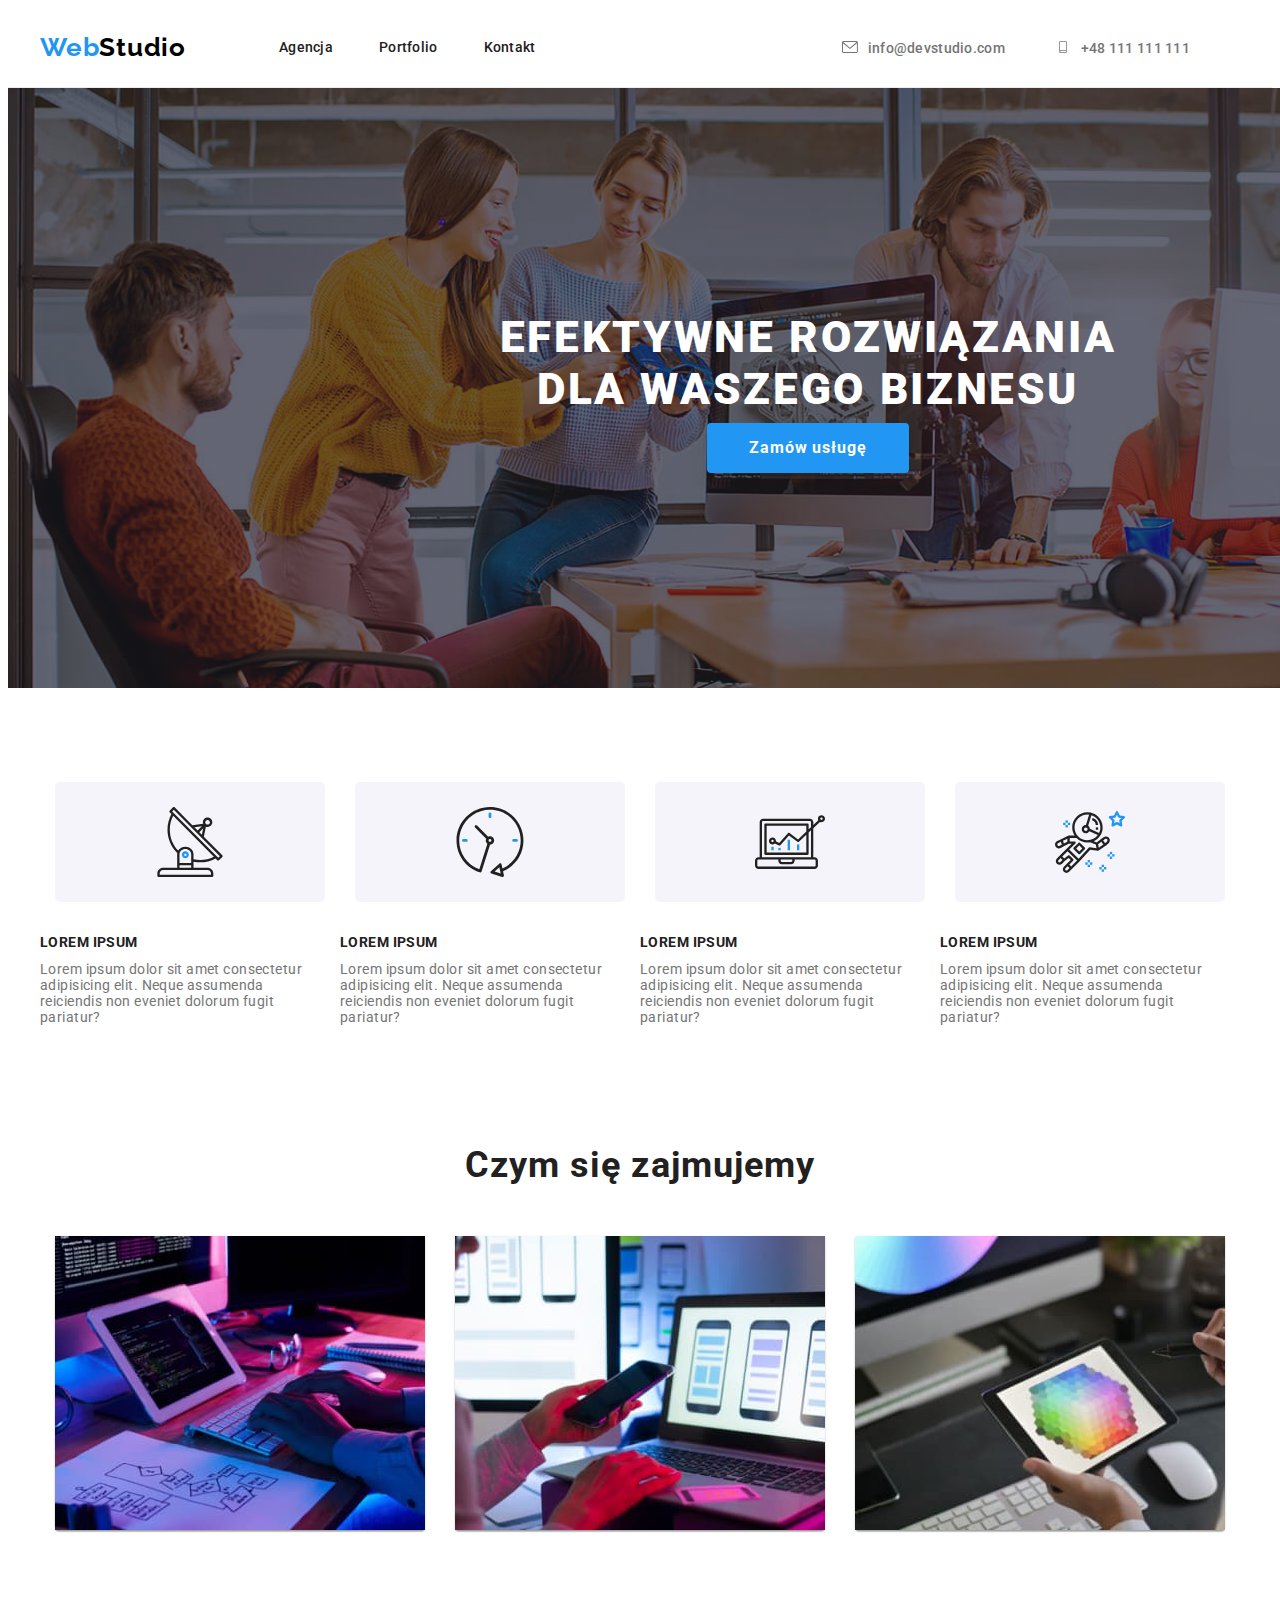
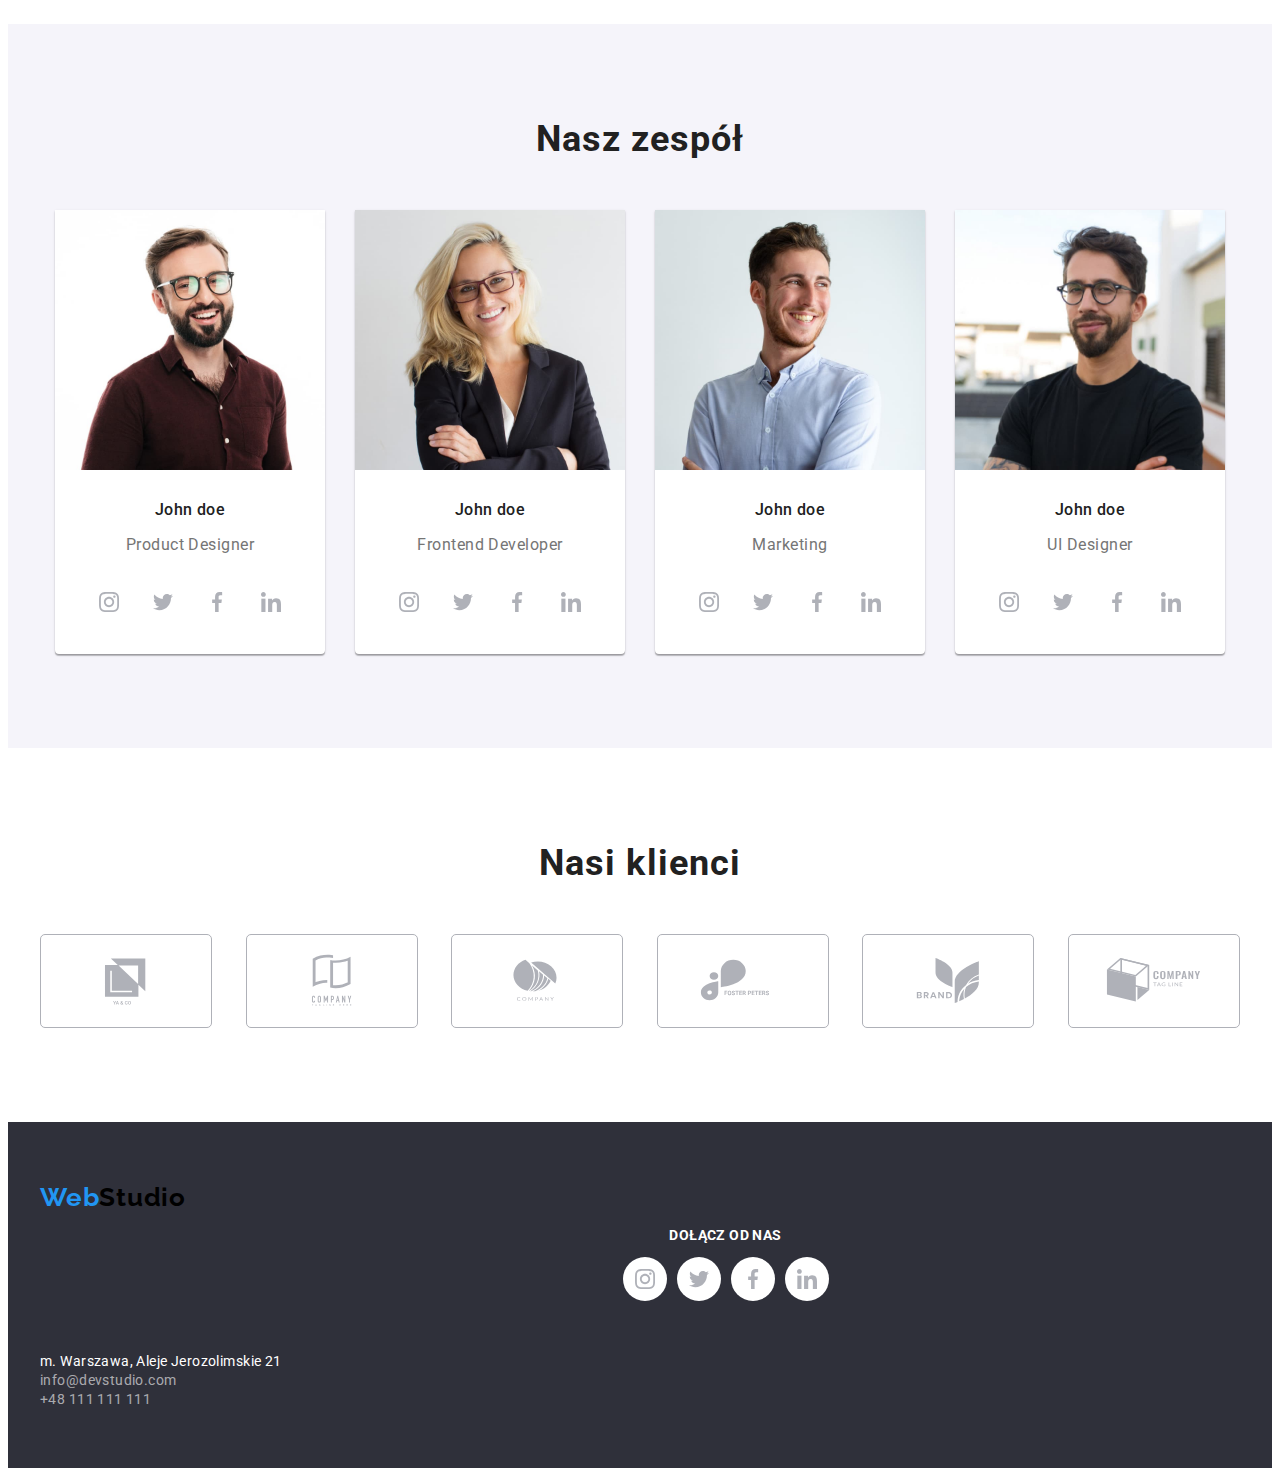
==== index.html @ 478c121c "Initial commit" ====
<!DOCTYPE html>
<html lang="en">

<head>
    
    <meta charset="UTF-8">
    <meta http-equiv="X-UA-Compatible" content="IE=edge">
    <meta name="viewport" content="width=device-width, initial-scale=1.0">
    <link rel="stylesheet" href="https://cdnjs.cloudflare.com/ajax/libs/modern-normalize/1.0.0/modern-normalize.min.css"
    integrity="sha512-ISS7cAi1PEhQ8jnbJpJZMd29NlhNj4AWYyLOSp2CE/CsHxTCu+r+t0D2yoJudVrd0/8fTVPUVDzY5Tvli75u/g=="
    crossorigin="anonymous">
    <link rel="stylesheet" href="css/styles.css">
    <link rel="preconnect" href="https://fonts.gstatic.com">
    <link href="https://fonts.googleapis.com/css2?family=Roboto:wght@400;500;700;900&display=swap" rel="stylesheet">
    <link rel="preconnect" href="https://fonts.gstatic.com">
    <link href="https://fonts.googleapis.com/css2?family=Raleway:wght@700&display=swap" rel="stylesheet">
    


    <!--  ===TEST FONTS (:root)=== <link rel="preconnect" href="https://fonts.gstatic.com">
    <link href="https://fonts.googleapis.com/css2?family=Dancing+Script:wght@700&display=swap" rel="stylesheet"> -->


    <title>WebStudio/Agencja/Main</title>
</head>

<body>

<!-- HERO -->
    <header class="header">
    <div class="container">
        <div class="navigation-logo">
        <a class="logo" href="index.html"><span class="web-item">Web</span><span class="studio-item">Studio</span></a>
</div>

        <nav class="first-navigation">
            <ul class="navigation">
                <li class="navigation-list"><a class="sub-navigation" href="index.html">Agencja</a></li>
                <li class="navigation-list"><a class="sub-navigation" href="portfolio.html">Portfolio</a></li>
                <li class="navigation-list"><a class="sub-navigation" href="#">Kontakt</a></li>
            </ul>
        
        </nav>
<div class="contacts">
       
<!-- $$$$$$$$$$$$$$$$$$$$$$$$$$$$$$$$$$$$$$$$$$$$$$$$$$$$$$$$$$$$$%%%%%%%%%%%%%%%%%%%%%%%%%%%%%%%%%%%%%%%%%%%%%%%%% -->

<ul class="item-list">
    <li class="icon-list">

            <a class="contacts-icon" href="#">
                <svg class="icon-item">
                    <use href="/images/icons.svg#icon-envelope"></use>
                </svg>
            </a>
    </li>
    <li>

            <a class="contacts-item" href="mailto:info@devstudio.com">info@devstudio.com</a>
    </li>
    <li>
            <a class="contacts-icon" href="#">
                <svg class="icon-item">
                    <use href="/images/icons.svg#icon-smartphone"></use>
                </svg>
            </a>
    </li>
    <li>
            <a class="contacts-item" href="tel:+48111111111">+48 111 111 111</a>
            
    </li>
</ul>
        
    <!-- $$$$$$$$$$$$$$$$$$$$$$$$$$$$$$$$$$$$$$$$$$$$$$$$$$$$$$$$$$$$$%%%%%%%%%%%%%%%%%%%%%%%%%%%%%%%%%%%%%%%%%%%% -->
    </div>

    </header>

    <main>

        <!-- NAGŁÓWEK -->
        <section class="big-title section">
            <div class="container">
                <div class="position-big-title">
                <h1 class="main-title">EFEKTYWNE ROZWIĄZANIA DLA WASZEGO BIZNESU</h1>
            
        <div class="btn-modal">            
            <button class="btn" type="button">Zamów usługę</button>
            </div>
            </div>
</div>
            

        </section>
<!-- 4x OPIS -->

        <section class="images-four-times section">
            <div class="container">
                <div class="images-four-times-astronomy">
                    <ul class="item-list">
                        <li class="lorem-item list">
                            <a class="lorem-image" href="#">
                                <svg class="loremimg">
                                    <use href="/images/icons.svg#icon-antenna-1"></use>
                                </svg>
                            </a>
                        </li>

                        <li class="lorem-item list">
                            <a class="lorem-image" href="#">
                                <svg class="loremimg">
                                    <use href="/images/icons.svg#icon-clock-1"></use>
                                </svg>
                            </a>
                        </li>

                        <li class="lorem-item list">
                            <a class="lorem-image" href="#">
                                <svg class="loremimg">
                                    <use href="/images/icons.svg#icon-diagram-1"></use>
                                </svg>
                            </a>
                        </li>

                        <li class="lorem-item list">
                            <a class="lorem-image" href="#">
                                <svg class="loremimg">
                                    <use href="/images/icons.svg#icon-astronaut-1"></use>
                                </svg>
                            </a>
                        </li>
                    </ul>
                </div>
            </div>
        </section>




        
        <section class="description-four-times section">
            <div class="container">
            <div class="description">
                <ul class="description-list">
                    <li class="title-list"><b class="title-text">LOREM IPSUM</b>
                        <p class="text">Lorem ipsum dolor sit amet consectetur adipisicing elit. Neque assumenda reiciendis non eveniet dolorum fugit pariatur?</p>
                    </li>
                    <li class="title-list"><b class="title-text">LOREM IPSUM</b>
                        <p class="text">Lorem ipsum dolor sit amet consectetur adipisicing elit. Neque assumenda reiciendis non eveniet dolorum fugit pariatur?</p>
                    </li>
                    <li class="title-list"><b class="title-text">LOREM IPSUM</b>
                        <p class="text">Lorem ipsum dolor sit amet consectetur adipisicing elit. Neque assumenda reiciendis non eveniet dolorum fugit
                            pariatur?</p>
                    </li>
                    <li class="title-list"><b class="title-text">LOREM IPSUM</b>
                        <p class="text">Lorem ipsum dolor sit amet consectetur adipisicing elit. Neque assumenda reiciendis non eveniet dolorum fugit
                            pariatur?</p>
                    </li>
                </ul>
            </div>
            </div>
        </section>

        <!-- CZYM SIĘ ZAJMUJEMY -->
        <section class="what-we-do section">
            <div class="container">
            <div class="what-we-do-second">
            <h2 class="second-title"><span class="big-first-letter">czym </span>się zajmujemy</h2>
                
                <ul class="item-list">
                    <li class="image-list list"><img src="images/do/planning.jpg" alt="pisze kod na klawiaturze" width="370" height="294"></li>
                    <li class="image-list list"><img src="images/do/mobility.jpg" alt="tworzenie aplikacji mobilnych" width="370" height="294"></li>
                    <li class="image-list list"><img src="images/do/details.jpg" alt="tworzenie kolorowych projektów" width="370" height="294"></li>
                </ul>
            </div>
            </div>
        </section>

        <!-- ZESPÓŁ -->
        <section class="team section">
            <div class="container">
                <div class="employee">
            <h2 class="second-title"><span class="big-first-letter">nasz </span>zespół</h2>
            
                <ul class="item-list">
                    <li class="image-list list">
                        <img class="image" src="images/team/employee1.jpg" alt="John Doe" width="270" height="260">
                            <h3 class="third-title">John doe</h3>
                            <p class="worker">Product Designer</p>


<!-- $$$$$$$$$$$$$$$$$$$$$$$$$$$$$$$$$$$$$$$$$$$$$$$$$$$$$$$$$$$$$$$$$$$$$$$$$$$$$$$$$$$$$$$$$$$$$$$$$$$$$$$$$$$$$$$$$$$$$$$$$$$$$$$$$$$$$$$$ -->
<ul class="item-list social-padding-bottom">
    <li class="social-list list">

<a class="social-image" href="#">
    <svg class="socialimg">
        <use href="/images/social.svg#icon-instagram-2"></use>
    </svg>
</a>
</li>
<li class="social-list list">
<a class="social-image" href="#">
    <svg class="socialimg">
        <use href="/images/social.svg#icon-twitter-1"></use>
    </svg>
</a>
</li>
<li class="social-list list">
<a class="social-image" href="#">
    <svg class="socialimg">
        <use href="/images/social.svg#icon-facebook-1"></use>
    </svg>
</a>
</li>
<li class="social-list list">
<a class="social-image" href="#">
    <svg class="socialimg">
        <use href="/images/social.svg#icon-linkedin-1"></use>
    </svg>
</a>
</li>
</ul>




                    </li>
                    <li class="image-list list">
                        <img class="image" src="images/team/employee2.jpg" alt="John Doe" width="270" height="260">
                            <h3 class="third-title">John doe</h3>
                            <p class="worker">Frontend Developer</p>
                            <ul class="item-list social-padding-bottom">
                                <li class="social-list list">
                            
                                    <a class="social-image" href="#">
                                        <svg class="socialimg">
                                            <use href="/images/social.svg#icon-instagram-2"></use>
                                        </svg>
                                    </a>
                                </li>
                                <li class="social-list list">
                                    <a class="social-image" href="#">
                                        <svg class="socialimg">
                                            <use href="/images/social.svg#icon-twitter-1"></use>
                                        </svg>
                                    </a>
                                </li>
                                <li class="social-list list">
                                    <a class="social-image" href="#">
                                        <svg class="socialimg">
                                            <use href="/images/social.svg#icon-facebook-1"></use>
                                        </svg>
                                    </a>
                                </li>
                                <li class="social-list list">
                                    <a class="social-image" href="#">
                                        <svg class="socialimg">
                                            <use href="/images/social.svg#icon-linkedin-1"></use>
                                        </svg>
                                    </a>
                                </li>
                            </ul>
                    </li>
                    <li class="image-list list">
                        <img class="image" src="images/team/employee3.jpg" alt="John Doe" width="270" height="260">
                            <h3 class="third-title">John doe</h3>
                            <p class="worker">Marketing</p>
                            <ul class="item-list social-padding-bottom">
                                <li class="social-list list">
                            
                                    <a class="social-image" href="#">
                                        <svg class="socialimg">
                                            <use href="/images/social.svg#icon-instagram-2"></use>
                                        </svg>
                                    </a>
                                </li>
                                <li class="social-list list">
                                    <a class="social-image" href="#">
                                        <svg class="socialimg">
                                            <use href="/images/social.svg#icon-twitter-1"></use>
                                        </svg>
                                    </a>
                                </li>
                                <li class="social-list list">
                                    <a class="social-image" href="#">
                                        <svg class="socialimg">
                                            <use href="/images/social.svg#icon-facebook-1"></use>
                                        </svg>
                                    </a>
                                </li>
                                <li class="social-list list">
                                    <a class="social-image" href="#">
                                        <svg class="socialimg">
                                            <use href="/images/social.svg#icon-linkedin-1"></use>
                                        </svg>
                                    </a>
                                </li>
                            </ul>
                    </li>
                    <li class="image-list list">
                        <img class="image" src="images/team/employee4.jpg" alt="John Doe" width="270" height="260">
                            <h3 class="third-title">John doe</h3>
                            <p class="worker">UI Designer</p>
                            <ul class="item-list social-padding-bottom">
                                <li class="social-list list">
                            
                                    <a class="social-image" href="#">
                                        <svg class="socialimg">
                                            <use href="/images/social.svg#icon-instagram-2"></use>
                                        </svg>
                                    </a>
                                </li>
                                <li class="social-list list">
                                    <a class="social-image" href="#">
                                        <svg class="socialimg">
                                            <use href="/images/social.svg#icon-twitter-1"></use>
                                        </svg>
                                    </a>
                                </li>
                                <li class="social-list list">
                                    <a class="social-image" href="#">
                                        <svg class="socialimg">
                                            <use href="/images/social.svg#icon-facebook-1"></use>
                                        </svg>
                                    </a>
                                </li>
                                <li class="social-list list">
                                    <a class="social-image" href="#">
                                        <svg class="socialimg">
                                            <use href="/images/social.svg#icon-linkedin-1"></use>
                                        </svg>
                                    </a>
                                </li>
                            </ul>
                    </li>
                </ul>
            </div>
            </div>
        </section>

        <!-- NASI KLIENCI -->
<section class="customer section">
    <div class="container">
                <h2 class="second-title"><span class="big-first-letter">nasi </span>klienci</h2>

                    <ul class="customer-list">

                        <li class="customer-item list">
                            <a class="customer-image" href="#">
                                <svg class="logo-icon">
                                    <use href="/images/icons.svg#icon-Logo"></use>
                                </svg>
                            </a>
            </li>

            <li class="customer-item list">
                <a class="customer-image" href="#">
                    <svg class="logo-icon">
                        <use href="/images/icons.svg#icon-Logo-1"></use>
                    </svg>
                </a>
            </li>

            <li class="customer-item list">
                <a class="customer-image" href="#">
                    <svg class="logo-icon">
                        <use href="/images/icons.svg#icon-Logo-2"></use>
                    </svg>
                </a>
            </li>

            <li class="customer-item list">
                <a class="customer-image" href="#">
                    <svg class="logo-icon">
                        <use href="/images/icons.svg#icon-Logo-3"></use>
                    </svg>
                </a>
            </li>

            <li class="customer-item list">
                <a class="customer-image" href="#">
                    <svg class="logo-icon">
                        <use href="/images/icons.svg#icon-Logo-4"></use>
                    </svg>
                </a>
            </li>

            <li class="customer-item list">
                <a class="customer-image" href="#">
                    <svg class="logo-icon">
                        <use href="/images/icons.svg#icon-Logo-5"></use>
                    </svg>
                </a>
            </li>

           

           
        </ul>
    </div>

</section>



    </main>
<section class="footer section">
    <footer class="background-color-footer">
        <div class="container">
        <div class="footer-logo">
        <a class="logo" href="index.html"><span class="web-item">Web</span><span class="studio-item">Studio</span></a>
        
    <div class="footer-icons-div">
        <p class="footer-icons">dołącz od nas</p>


<ul class="item-list social-padding-bottom">
    <li class="social-list list">

        <a class="social-image" href="#">
            <svg class="socialimg">
                <use href="/images/social.svg#icon-instagram-2"></use>
            </svg>
        </a>
    </li>
    <li class="social-list list">
        <a class="social-image" href="#">
            <svg class="socialimg">
                <use href="/images/social.svg#icon-twitter-1"></use>
            </svg>
        </a>
    </li>
    <li class="social-list list">
        <a class="social-image" href="#">
            <svg class="socialimg">
                <use href="/images/social.svg#icon-facebook-1"></use>
            </svg>
        </a>
    </li>
    <li class="social-list list">
        <a class="social-image" href="#">
            <svg class="socialimg">
                <use href="/images/social.svg#icon-linkedin-1"></use>
            </svg>
        </a>
    </li>
</ul>
</div>


        
</div>
    
        
        <address class="bottom-adress">
           
            <ul class="adress">
                <li class="footer-list"><a class="adress-item map" href="https://goo.gl/maps/Lxkzra3BhB6dTE5c8" target="_blank">m. Warszawa, Aleje Jerozolimskie 21</a></li>
                <li class="footer-list"><a class="adress-item" href="mailto:info@devstudio.com">info@devstudio.com</a></li>
                <li class="footer-list"><a class="adress-item" href="tel:+48111111111">+48 111 111 111</a></li>
            </ul>
        </address>

</div>
</footer>
</section>
</body>

</html>
---- css/styles.css ----
:root {
  --main-font: 'Roboto', sans-serif;
  --secondary-font: 'Raleway', sans-serif;
  --main-color: #2196f3;
  /* ---dodatek--- */
  --secondar-color: #cd329a;
}

body {
  font-family: var(--main-font);
  background-color: #ffffff;
}
h1,
h2,
h3,
h4,
h5,
h6 {
  margin: 0;
}
ul,
ol {
  margin: 0;
  padding: 0;
}
p {
  padding: 0;
}
img {
  display: block;
}

.section {
  padding-top: 94px;
  padding-bottom: 94px;
}
.container {
  /* display:flex; */
  width: 1200px;
  padding: 0 15px;
  align-items: center;
  margin: 0 auto;
}

.big-first-letter {
  text-transform: capitalize;
}

/* === LOGO/HERO === */
.header {
  border-bottom: 1px solid #ececec;
}
.header .container {
  display: flex;
  align-items: center;
  padding-top: 24px;
  padding-bottom: 24px;
}
.navigation-logo {
  display: flex;
  align-items: center;
}
.logo {
  font-family: var(--secondary-font);
  font-style: normal;
  font-weight: bold;
  font-size: 26px;
  line-height: 1.192;
  letter-spacing: 0.03em;
  text-decoration: none;
  margin-right: 93px;
}
.web-item {
  color: var(--main-color);
}
.studio-item {
  color: #000000;
}
/* === END LOGO === */

/* === NAVIGATION === */

.sub-navigation {
  text-decoration: none;
  font-family: var(--main-font);
  font-style: normal;
  font-weight: 500;
  font-size: 14px;
  line-height: 1 142;
  letter-spacing: 0.02em;
  color: #212121;
  display: flex;
}
.sub-navigation:hover,
.sub-navigation:focus {
  color: var(--main-color);
}
.sub-navigation:active {
  color: var(--secondar-color);
}
.navigation-list:not(:last-child) {
  margin-right: 46px;
}
.navigation {
  cursor: pointer;
  list-style-type: none;
  display: flex;
}

/* === END NAVIGATION === */

/* === CONTACTS ===  (zrobić konkretniejsze klasy - lepsza przejrzystość/modyfikalność kodu) */

.icon-item {
  display: flex;
  width: 16px;
  height: 12px;
  margin-right: 10px;
  fill: #757575;
}

.header .contacts {
  margin-left: auto;
}
.contacts {
  list-style-type: none;
}
.contacts-item:not(:last-child) {
  margin-right: 50px;
}

.contacts-item {
  color: #757575;
  cursor: pointer;
  text-decoration: none;
  font-family: var(--main-font);
  font-style: normal;
  font-weight: 500;
  font-size: 14px;
  line-height: 1 142;
  letter-spacing: 0.02em;
  margin-right: 50px;
}
.contacts-item:hover,
.contacts-item:focus {
  color: var(--main-color);
}
.contacts-item:active {
  color: var(--secondar-color);
}

/* === END CONTACTS === */

/* === ADRESS === */
.adress {
  list-style-type: none;
}
.adress-item {
  font-family: var(--main-font);
  font-style: normal;
  font-weight: normal;
  font-size: 14px;
  line-height: 1 714;
  letter-spacing: 0.03em;
  color: rgba(255, 255, 255, 0.6);
  text-decoration: none;
}
.adress-item.list:not(:last-child) {
  margin-bottom: 9px;
}
.adress-item:hover,
.adress-item:focus {
  color: var(--main-color);
}
.adress-item:active {
  color: var(--secondar-color);
}
/* nadpisuje klasę "adress-item */
.map {
  font-family: var(--main-font);
  font-style: normal;
  font-weight: normal;
  font-size: 14px;
  line-height: 1 714;
  letter-spacing: 0.03em;
  color: #ffffff;
}
/*--- DODATEK dla widoczności--- */
.background-color-footer {
  background-color: #2f303a;
}
/* === END ADRESS === */

/* === NAGŁÓWEK === */
.main-title {
  font-family: var(--main-font);
  font-style: normal;
  font-weight: 900;
  font-size: 44px;
  line-height: 1 363;
  text-align: center;
  letter-spacing: 0.06em;
  text-transform: uppercase;
  color: #ffffff;
  margin: auto;
  width: 696px;
  height: 120px;
  display: flex;
  justify-content: center;
  align-items: center;
}

.big-title {
  background-color: #2f303a;
  display: flex;
  justify-content: center;
  align-items: center;

  padding-top: 0px;
  padding-bottom: 0px;
  width: 1600px;
  height: 600px;
  display: flex;
  justify-content: center;
  align-items: center;
  margin: auto;

  background-image: linear-gradient(
      rgba(47, 48, 58, 0.4),
      rgba(47, 48, 58, 0.4)
    ),
    url('/images/bg.png');
  background-size: cover;
  background-repeat: no-repeat;
}
.btn-modal {
  display: flex;
  align-items: center;
  justify-content: center;
}
.list:not(:last-child) {
  margin-right: 30px;
}
.btn {
  background: var(--main-color);
  box-shadow: 0px 4px 4px rgba(0, 0, 0, 0.15);
  border-radius: 4px;
  font-family: 'Roboto';
  font-style: normal;
  font-weight: bold;
  font-size: 16px;
  line-height: 1 875;
  text-align: center;
  letter-spacing: 0.06em;
  color: #ffffff;
  cursor: pointer;
  display: flex;
  align-items: center;
  padding: 10px 42px;
  min-width: 200px;
  height: 50px;
  border: 0;
  justify-content: center;
}
.btn:hover,
.btn:focus {
  background: var(--main-color);
}
.btn:active {
  background-color: var(--secondar-color);
}
/* === END NAGŁÓWEK === */

/* === 4X OPIS === */
.images-four-times {
  padding-bottom: 0px;
  margin-bottom: 30px;
}
.lorem-item {
  display: flex;
  width: 270px;
  height: 120px;
  background-color: #f5f4fa;
  border-radius: 5px;
  align-items: center;
  justify-content: center;
}
.loremimg {
  display: flex;
  justify-content: center;
  align-items: center;
  width: 65, 32px;
  height: 70px;
}
.customer-image {
}

.description-four-times.section {
  padding-top: 0px;
  padding-bottom: 0px;
}
.description .container {
  display: flex;
}
.description-list {
  list-style-type: none;
  display: flex;
}
.description-list .title-list:not(:last-child) {
  margin-right: 30px;
}
.title-text {
  font-family: var(--main-font);
  font-style: normal;
  font-weight: bold;
  font-size: 14px;
  line-height: 1 142;
  letter-spacing: 0.03em;
  text-transform: uppercase;
  color: #212121;
}
.text {
  font-family: var(--main-font);
  font-style: normal;
  font-weight: normal;
  font-size: 14px;
  line-height: 1 714;
  letter-spacing: 0.03em;
  color: #757575;
  margin-top: 10px;
  width: 270px;
  height: 75px;
}
/* === END 4X OPIS === */

/* === SECOND TITLE(S) === */
.second-title {
  font-family: var(--main-font);
  font-style: normal;
  font-weight: bold;
  font-size: 36px;
  line-height: 1 166;
  text-align: center;
  letter-spacing: 0.03em;
  color: #212121;
  margin-bottom: 50px;
  justify-content: center;
  /* padding-right: 624px;
  padding-left: 624px; */
}
/* === END SECOND TITLE(S) === */

/* ===--- CZYM SIĘ ZAJMUJEMY (zdjęcia) /// ZESPÓŁ /// PROJECT/IMAGES---=== */
/*  ---=== LISTY (różne) ===--- */
.socialimg {
  width: 20px;
  height: 20px;
}
.social-image {
  display: flex;
  width: 44px;
  height: 44px;
  fill: #afb1b8;
  background-color: #fff;
  border-radius: 50%;
  justify-content: center;
  align-items: center;
}
.social-image:hover,
.social-image:focus {
  fill: #fff;
  background-color: var(--main-color);
}
.social-list {
  display: flex;
}
.social-list:not(:last-child) {
  margin-right: 10px;
}
.social-padding-bottom {
  padding-bottom: 30px;
}

.what-we-do-second .container {
  display: flex;
}
.item-list {
  list-style-type: none;
  display: flex;
  align-items: center;
  justify-content: center;
}
.photo-list:nth-of-type(3n + 1) {
  margin-right: 30px;
}
.photo-list:nth-of-type(3n + 2) {
  margin-right: 30px;
}
.photo-list {
  margin-bottom: 30px;
}
/* @@@@@@@@@@@@@@@@@@@@@@@@@@@@@@@@@@@@@@@@@@@@@@@@@@ zrobić poprawny shadow*/
.photo-list:hover {
  filter: drop-shadow(1px 4px 6px #000000);
}
.nine-images.section {
  padding-top: 0px;
}
.portfolio-list {
  list-style-type: none;
  display: flex;
  flex-wrap: wrap;
  justify-content: center;
  padding-top: 0px;
  padding-bottom: 0px;
  cursor: pointer;
}
/* ===--- END CZYM SIĘ ZAJMUJEMY (zdjęcia) /// ZESPÓŁ /// PROJECT/IMAGES ---=== */

/* === ZESPÓŁ ===*/
.employee .container {
  display: flex;
}
.projects-title {
  padding-left: 24px;
}
.projects-description {
  padding-left: 24px;
}
/* ##################################### IMAGE */
.image {
  display: flex;
  align-items: center;
  margin-bottom: 30px;
}
.image-list {
  background-color: #fff;
  box-shadow: 0px 1px 3px rgba(0, 0, 0, 0.12), 0px 1px 1px rgba(0, 0, 0, 0.14),
    0px 2px 1px rgba(0, 0, 0, 0.2);
  border-radius: 0px 0px 4px 4px;
}
.third-title {
  font-family: var(--main-font);
  font-style: normal;
  font-weight: 500;
  font-size: 16px;
  line-height: 1 187;
  text-align: center;
  letter-spacing: 0.03em;
  color: #212121;
  margin-bottom: 10px;
}
.worker {
  font-family: var(--main-font);
  font-style: normal;
  font-weight: normal;
  font-size: 16px;
  line-height: 1 187;
  text-align: center;
  letter-spacing: 0.03em;
  color: #757575;
  padding-bottom: 10px;
}
.team {
  background-color: #f5f4fa;
  display: flex;
}
/* === END ZESPÓŁ ===*/

/* ---===== BUTTON GROUP =====--- */

/* === BUTTONS - ALL OTHER === */
.btn-first {
  width: 121px;
  height: 38px;
}
.btn-second {
  width: 93px;
  height: 38px;
}
.btn-third {
  width: 114px;
  height: 38px;
}
.btn-fourth {
  width: 91px;
  height: 38px;
}
.btn-fifth {
  width: 121px;
  height: 38px;
}
/* === END BUTTONS - ALL OTHER === */
/* --- nadpisauje padding klasy "section"! --- */
.buttons-section.section {
  padding-bottom: 50px;
}
.btn-group {
  list-style-type: none;
  justify-content: center;
  display: flex;
  padding-right: 518px;
  padding-left: 510px;
}
.list-group:not(:last-child) {
  margin-right: 8px;
}
.btn-item {
  background: #f5f4fa;
  border-radius: 4px;
  cursor: pointer;
  font-family: var(--main-font);
  font-style: normal;
  font-weight: 500;
  font-size: 16px;
  line-height: 1 625;
  text-align: center;
  letter-spacing: 0.03em;
  color: #212121;
  padding: 6px 22px;
}
.btn-item:hover,
.btn-item:focus {
  background-color: var(--main-color);
  color: #fff;
  box-shadow: 0px 3px 1px rgba(0, 0, 0, 0.1), 0px 1px 2px rgba(0, 0, 0, 0.08),
    0px 2px 2px rgba(0, 0, 0, 0.12);
  border-radius: 4px;
}
.btn-item:active {
  background-color: var(--secondar-color);
}
/* === END BUTTON GROUP === */

/* PROJECTS/IMAGES */
.nine-images.section {
}
.border-text {
  background: #fff;
  border-right: 1px solid #eee;
  border-bottom: 1px solid #eee;
  border-left: 1px solid #eee;
  box-sizing: border-box;
  /* margin-top: 20px; */
}

.image-projects {
  width: 370px;
  height: 294px;
}
.projects-title {
  font-family: var(--main-font);
  font-style: normal;
  font-weight: bold;
  font-size: 18px;
  line-height: 2;
  letter-spacing: 0.06em;
  color: #212121;
  margin-bottom: 4px;
}
.projects-description {
  font-family: var(--main-font);
  font-style: normal;
  font-weight: normal;
  font-size: 16px;
  line-height: 1 875;
  letter-spacing: 0.03em;
  color: #757575;
  padding-bottom: 20px;
}
/* END PROJECTS/IMAGES */

/* === NASI KLIENCI === */
/* .item-list {
  display: flex;
  align-items: center;
  justify-content: center;
} */
.customer {
  padding-bottom: 0px;
}
.customer-list {
  list-style-type: none;
  display: flex;
  align-items: center;
  justify-content: space-between;
}
.customer-item {
  display: flex;
  justify-content: center;
  align-items: center;
}

.customer-image {
  display: flex;
  width: 170px;
  height: 92px;
  border: 1px solid #afb1b8;
  fill: #afb1b8;
  border-radius: 5px;
  justify-content: center;
  align-items: center;
}
.logo-icon {
  width: 106px;
  height: 60px;
}
/* HOVER!!!!! */
.customer-image:hover,
.customer-image:focus {
  fill: var(--main-color);
  border-color: var(--main-color);
}

/* === END NASI KLIENCI === */

/* ===== FOOTER ===== */
.footer-logo {
  padding-top: 60px;
  margin-bottom: 20px;
  
}
.background-color-footer {
  padding-bottom: 60px;
}
.footer.section {
  padding-bottom: 0px;
}

.footer-icons {
  display: flex;
  justify-content: center;
  font-family: var(--main-font);
  font-style: normal;
  font-weight: bold;
  font-size: 14px;
  line-height: 1.142;
  letter-spacing: 0.03em;
  text-transform: uppercase;
  color: #fff;
}

.footer-icons-div {
  display: flex;
  flex-direction: column;
  
  margin-left: 171px;
}
/* ============================ */
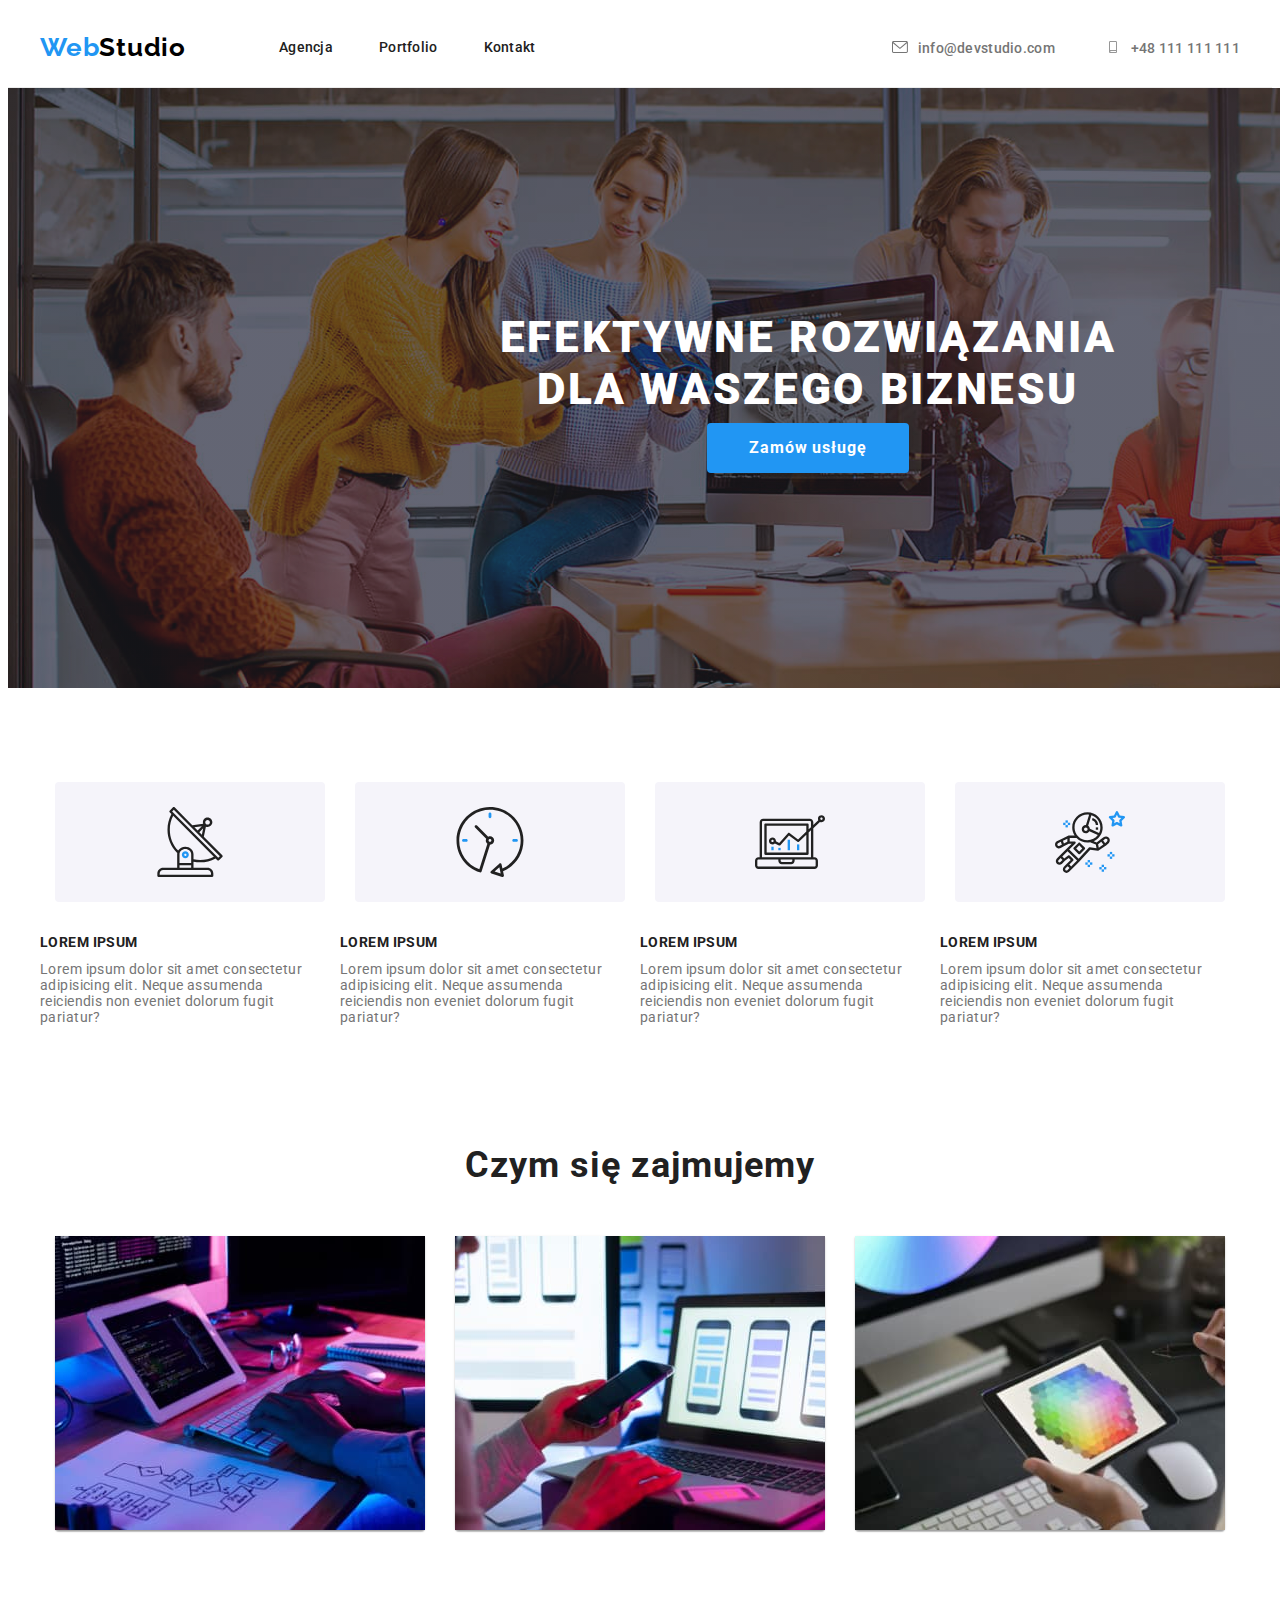
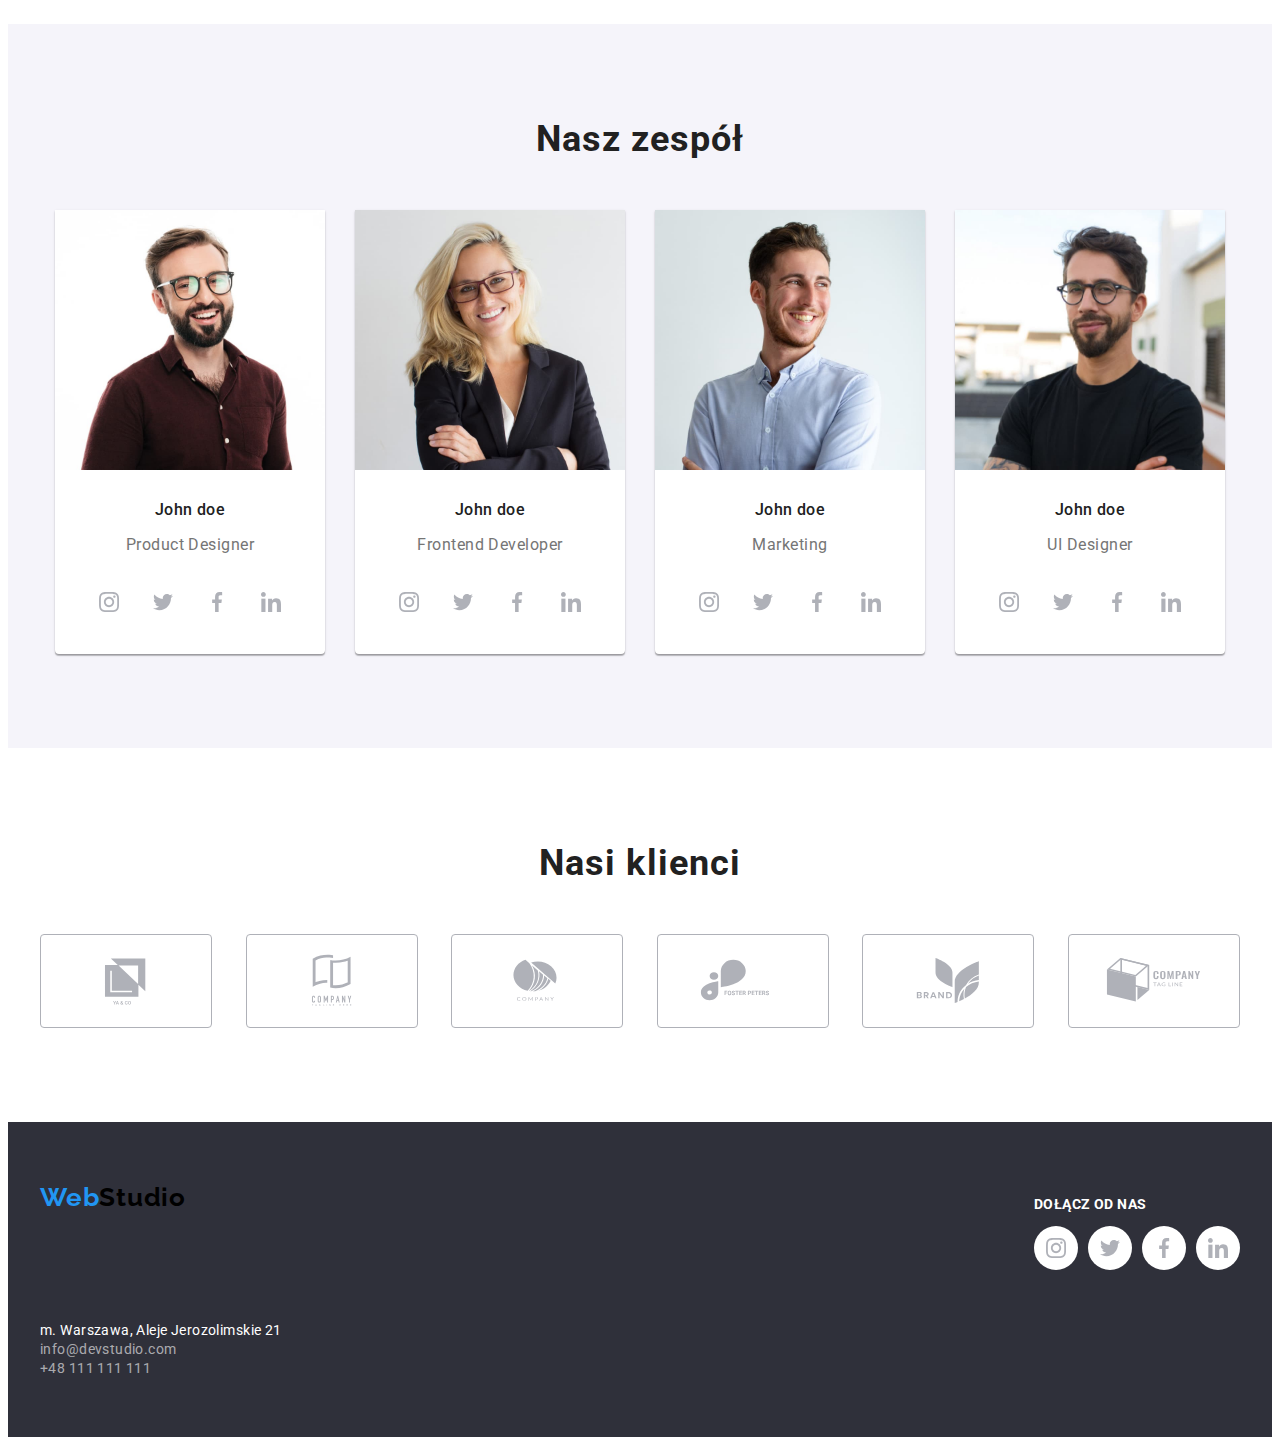
==== commit 2a8541a8: "test" ====
--- a/index.html
+++ b/index.html
@@ -56,7 +56,7 @@
     </li>
     <li>
 
-            <a class="contacts-item" href="mailto:info@devstudio.com">info@devstudio.com</a>
+            <a class="contacts-item first-space" href="mailto:info@devstudio.com">info@devstudio.com</a>
     </li>
     <li>
             <a class="contacts-icon" href="#">
@@ -401,10 +401,9 @@
     </div>
 
 </section>
-
-
-
-    </main>
+</main>
+
+
 <section class="footer section">
     <footer class="background-color-footer">
         <div class="container">
--- a/css/styles.css
+++ b/css/styles.css
@@ -125,7 +125,8 @@
 .contacts {
   list-style-type: none;
 }
-.contacts-item:not(:last-child) {
+/* =========================== za dużo klas ========================================== */
+.first-space {
   margin-right: 50px;
 }
 
@@ -139,7 +140,6 @@
   font-size: 14px;
   line-height: 1 142;
   letter-spacing: 0.02em;
-  margin-right: 50px;
 }
 .contacts-item:hover,
 .contacts-item:focus {
@@ -281,7 +281,7 @@
   width: 270px;
   height: 120px;
   background-color: #f5f4fa;
-  border-radius: 5px;
+  border-radius: 4px;
   align-items: center;
   justify-content: center;
 }
@@ -292,9 +292,6 @@
   width: 65, 32px;
   height: 70px;
 }
-.customer-image {
-}
-
 .description-four-times.section {
   padding-top: 0px;
   padding-bottom: 0px;
@@ -377,6 +374,7 @@
 .social-list:not(:last-child) {
   margin-right: 10px;
 }
+/* na chwile------------------- */
 .social-padding-bottom {
   padding-bottom: 30px;
 }
@@ -597,7 +595,7 @@
   height: 92px;
   border: 1px solid #afb1b8;
   fill: #afb1b8;
-  border-radius: 5px;
+  border-radius: 4px;
   justify-content: center;
   align-items: center;
 }
@@ -618,6 +616,9 @@
 .footer-logo {
   padding-top: 60px;
   margin-bottom: 20px;
+  /* -----------------------------------poprawić odległości ===================== */
+    display: flex;
+  justify-content: space-between;
   
 }
 .background-color-footer {
@@ -628,8 +629,6 @@
 }
 
 .footer-icons {
-  display: flex;
-  justify-content: center;
   font-family: var(--main-font);
   font-style: normal;
   font-weight: bold;
@@ -638,12 +637,14 @@
   letter-spacing: 0.03em;
   text-transform: uppercase;
   color: #fff;
+  display: flex;
+
 }
 
 .footer-icons-div {
-  display: flex;
-  flex-direction: column;
+  /* display: flex;
+  flex-direction: column; */
   
-  margin-left: 171px;
 }
 /* ============================ */
+
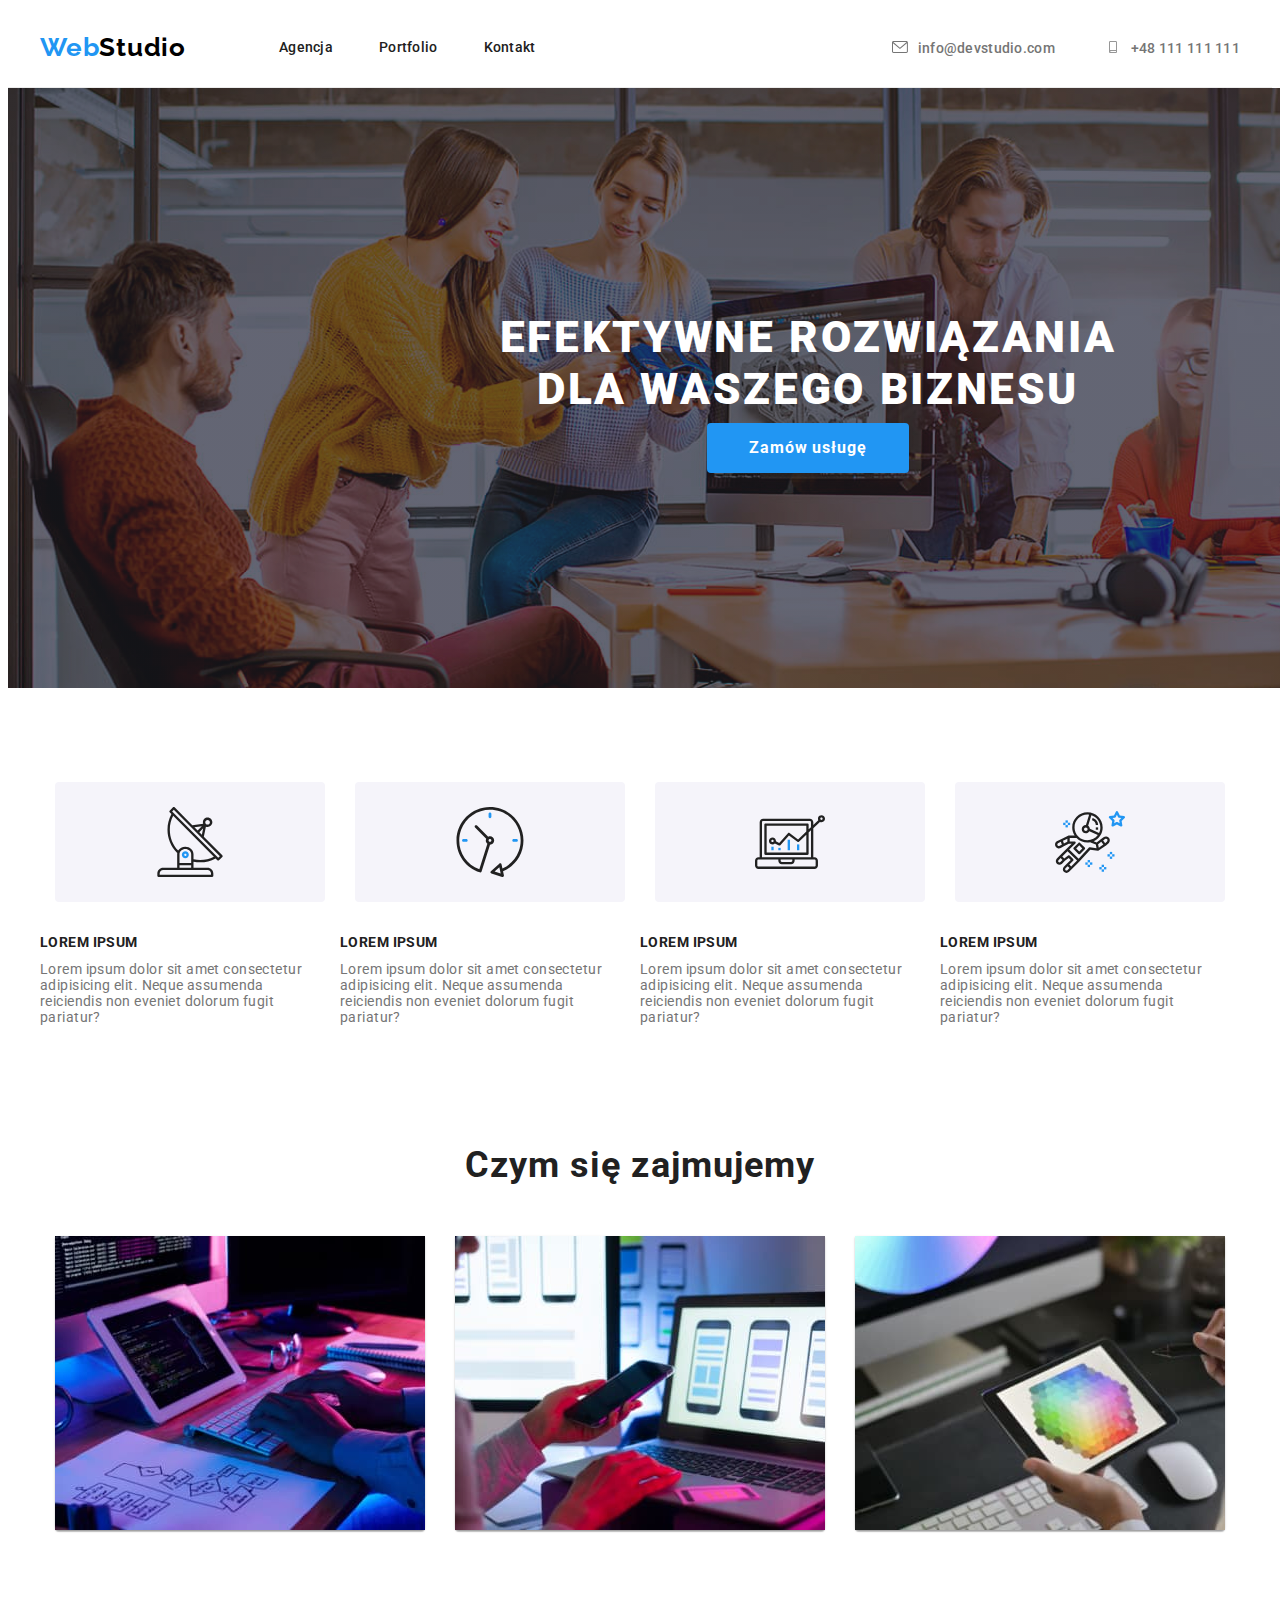
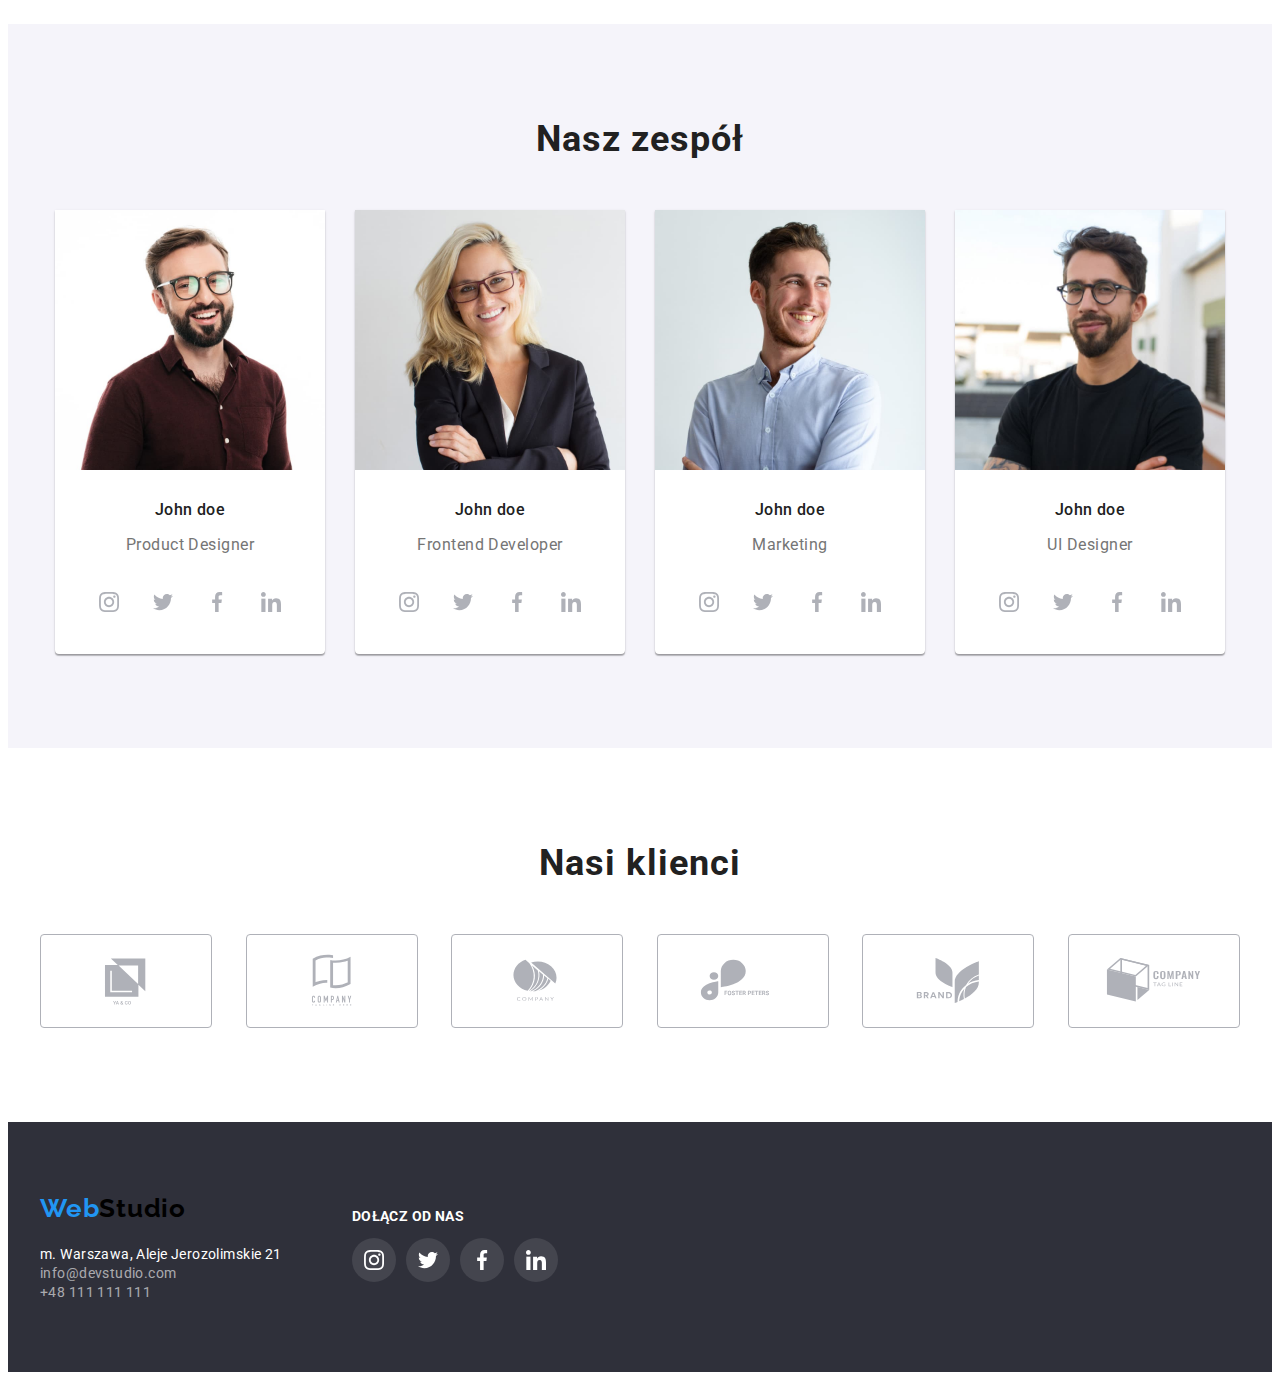
==== commit f8d44313: "hm#4 test 2" ====
--- a/index.html
+++ b/index.html
@@ -39,8 +39,8 @@
                 <li class="navigation-list"><a class="sub-navigation" href="portfolio.html">Portfolio</a></li>
                 <li class="navigation-list"><a class="sub-navigation" href="#">Kontakt</a></li>
             </ul>
-        
         </nav>
+        
 <div class="contacts">
        
 <!-- $$$$$$$$$$$$$$$$$$$$$$$$$$$$$$$$$$$$$$$$$$$$$$$$$$$$$$$$$$$$$%%%%%%%%%%%%%%%%%%%%%%%%%%%%%%%%%%%%%%%%%%%%%%%%% -->
@@ -407,48 +407,11 @@
 <section class="footer section">
     <footer class="background-color-footer">
         <div class="container">
+            <div class="footer-left-side">
         <div class="footer-logo">
         <a class="logo" href="index.html"><span class="web-item">Web</span><span class="studio-item">Studio</span></a>
         
-    <div class="footer-icons-div">
-        <p class="footer-icons">dołącz od nas</p>
-
-
-<ul class="item-list social-padding-bottom">
-    <li class="social-list list">
-
-        <a class="social-image" href="#">
-            <svg class="socialimg">
-                <use href="/images/social.svg#icon-instagram-2"></use>
-            </svg>
-        </a>
-    </li>
-    <li class="social-list list">
-        <a class="social-image" href="#">
-            <svg class="socialimg">
-                <use href="/images/social.svg#icon-twitter-1"></use>
-            </svg>
-        </a>
-    </li>
-    <li class="social-list list">
-        <a class="social-image" href="#">
-            <svg class="socialimg">
-                <use href="/images/social.svg#icon-facebook-1"></use>
-            </svg>
-        </a>
-    </li>
-    <li class="social-list list">
-        <a class="social-image" href="#">
-            <svg class="socialimg">
-                <use href="/images/social.svg#icon-linkedin-1"></use>
-            </svg>
-        </a>
-    </li>
-</ul>
-</div>
-
-
-        
+    
 </div>
     
         
@@ -460,6 +423,48 @@
                 <li class="footer-list"><a class="adress-item" href="tel:+48111111111">+48 111 111 111</a></li>
             </ul>
         </address>
+</div>
+
+
+
+
+
+        <div class="footer-right-side">
+            <p class="footer-icons">dołącz od nas</p>
+        
+        
+            <ul class="item-list-right-side social-padding-bottom">
+                <li class="social-list list">
+        
+                    <a class="social-image social-image-footer" href="#">
+                        <svg class="socialimg">
+                            <use href="/images/social.svg#icon-instagram-2"></use>
+                        </svg>
+                    </a>
+                </li>
+                <li class="social-list list">
+                    <a class="social-image social-image-footer" href="#">
+                        <svg class="socialimg">
+                            <use href="/images/social.svg#icon-twitter-1"></use>
+                        </svg>
+                    </a>
+                </li>
+                <li class="social-list list">
+                    <a class="social-image social-image-footer" href="#">
+                        <svg class="socialimg">
+                            <use href="/images/social.svg#icon-facebook-1"></use>
+                        </svg>
+                    </a>
+                </li>
+                <li class="social-list list">
+                    <a class="social-image social-image-footer" href="#">
+                        <svg class="socialimg">
+                            <use href="/images/social.svg#icon-linkedin-1"></use>
+                        </svg>
+                    </a>
+                </li>
+            </ul>
+        </div>
 
 </div>
 </footer>
--- a/css/styles.css
+++ b/css/styles.css
@@ -69,6 +69,8 @@
   letter-spacing: 0.03em;
   text-decoration: none;
   margin-right: 93px;
+  display: flex;
+  align-items: center;
 }
 .web-item {
   color: var(--main-color);
@@ -613,13 +615,14 @@
 /* === END NASI KLIENCI === */
 
 /* ===== FOOTER ===== */
+.bottom-adress {
+  display: flex;
+  align-items: center;
+  
+}
 .footer-logo {
   padding-top: 60px;
   margin-bottom: 20px;
-  /* -----------------------------------poprawić odległości ===================== */
-    display: flex;
-  justify-content: space-between;
-  
 }
 .background-color-footer {
   padding-bottom: 60px;
@@ -637,14 +640,36 @@
   letter-spacing: 0.03em;
   text-transform: uppercase;
   color: #fff;
-  display: flex;
-
-}
-
-.footer-icons-div {
-  /* display: flex;
-  flex-direction: column; */
   
 }
+.footer-left-side {
+  display: block;
+ 
+}
+
+
+.footer .container {
+  display: flex;
+}
+.footer-right-side {
+  padding-top: 72px;
+  padding-left: 70px;
+}
+
+.item-list-right-side {
+  display: flex;
+  align-items: center;
+  
+}
+.social-image-footer {
+  display: flex;
+  width: 44px;
+  height: 44px;
+  fill: #fff;
+  background-color: rgba(255, 255, 255, 0.1);
+  border-radius: 50%;
+  justify-content: center;
+  align-items: center;
+}
 /* ============================ */
 
